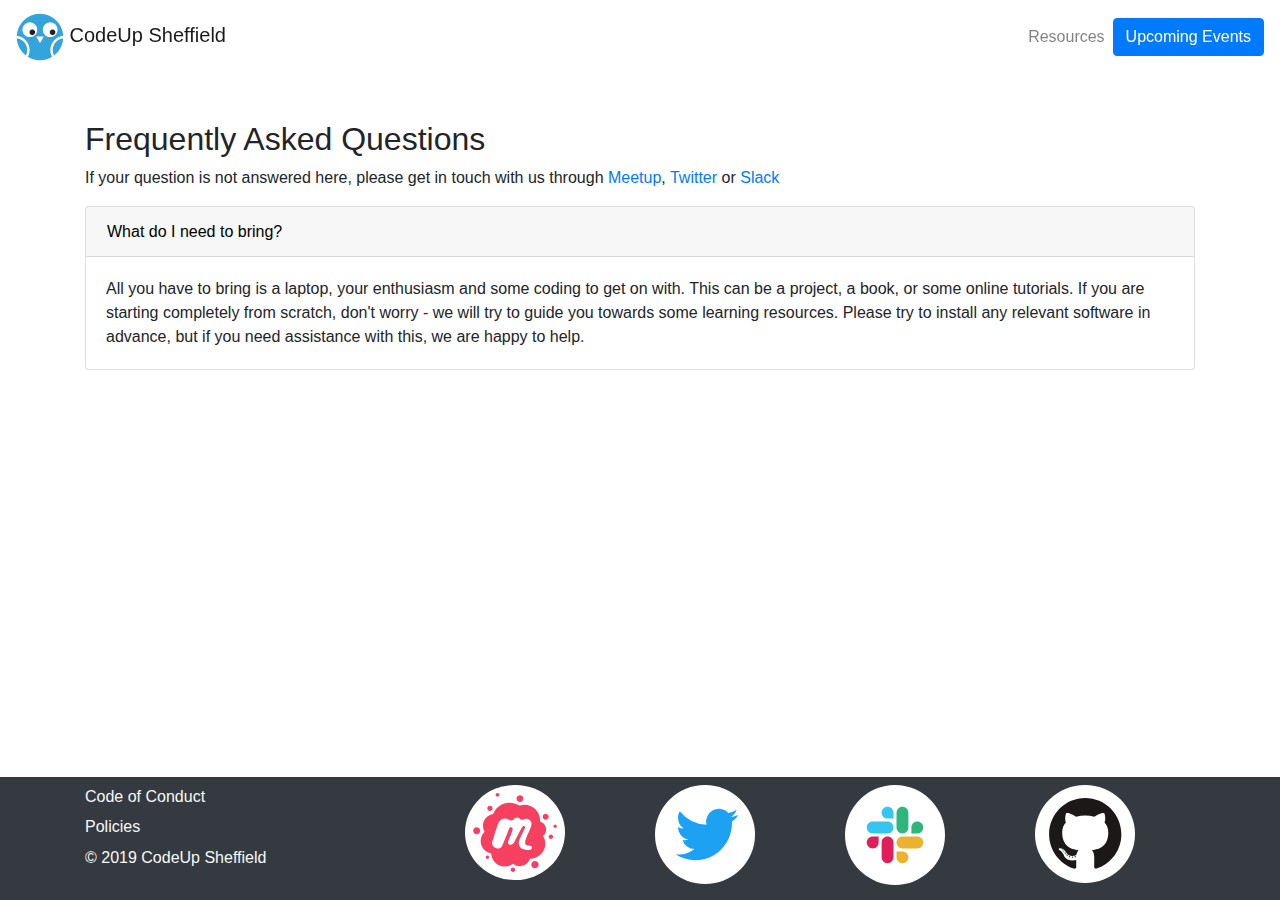
==== faq.html @ 79eec73c "Adds aria attrs to nav bar across website." ====
<!DOCTYPE html>
<html lang="en">
<head>
    <meta charset="UTF-8">
    <meta name="viewport" content="width=device-width, initial-scale=1.0">
    <meta http-equiv="X-UA-Compatible" content="ie=edge">
    <title>Welcome to CodeUp Sheffield</title>
    <link rel="stylesheet" href="https://cdnjs.cloudflare.com/ajax/libs/twitter-bootstrap/4.1.3/css/bootstrap.min.css">
    <link rel="stylesheet" href="css/custom.css">
    <script src="https://cdnjs.cloudflare.com/ajax/libs/jquery/3.3.1/jquery.slim.min.js"></script>
    <script src="https://cdnjs.cloudflare.com/ajax/libs/twitter-bootstrap/4.1.3/js/bootstrap.bundle.min.js"></script>
</head>
    <body class="d-flex flex-column">
        <nav class="navbar navbar-light navbar-expand-md fixed-top shadow-sm">
            <a class="navbar-brand" href="index.html"><img src="assets/cody-icon.png" alt="Cody the CodeUp Owl" /> CodeUp Sheffield</a>
            <button 
                class="navbar-toggler"
                data-toggle="collapse"
                data-target="#navbar-links"
                aria-controls="navbar-links"
                aria-expanded="false"
                aria-label="Toggle navigation">
                <span class="navbar-toggler-icon"></span>
            </button>
            <div id="navbar-links" class="collapse navbar-collapse">
                <ul class="navbar-nav ml-auto">
                    <li class="nav-item">
                        <a class="nav-link" href="resources.html">Resources</a>
                    </li>
                </ul>
                <div>
                    <a class="btn btn-primary shadow" href="https://www.meetup.com/CodeUp-Sheffield/events">Upcoming Events</a>
                </div>
            </div>
        </nav>
        <section id="hero"></section>
        <section id="content">
            <div class="container">
                <h2>Frequently Asked Questions</h2>
                <p>If your question is not answered here, please get in touch with us through <a href="https://www.meetup.com/CodeUp-Sheffield/events/">Meetup</a>, <a href="https://twitter.com/CodeUpSHF">Twitter</a> or <a href="https://codeupshf-slack.herokuapp.com/">Slack</a></p>
                <div id="accordion">
                    <div class="card">
                        <button class="card-header btn text-left">
                            What do I need to bring?
                        </button>
                        <div>
                            <div class="card-body">
                                All you have to bring is a laptop, your enthusiasm and some coding to get on with. This can be a project, a book, or some online tutorials. If you are starting completely from scratch, don't worry - we will try to guide you towards some learning resources. Please try to install any relevant software in advance, but if you need assistance with this, we are happy to help.
                            </div>
                        </div>
                    </div>
                </div>
            </div>
        </section>
        <footer class="bg-dark text-light pt-2 pb-2">
            <div class="container">
                <div class="row">
                    <ul class="col-12 col-md-4 list-unstyled">
                        <li><a class="text-light" href="https://github.com/CodeUpSHF/code-of-conduct">Code of Conduct</a></li>
                        <li><a class="text-light" href="https://github.com/CodeUpSHF/policies-and-protocols">Policies</a></li>
                        <li>&copy; 2019 CodeUp Sheffield</li>
                    </ul>
                    <div class="col-3 col-md-2">
                        <a href="https://www.meetup.com/CodeUp-Sheffield/">
                            <img class="social-link-img p-1" src="assets/meetup-logo.svg" alt="Meetup Logo" width="100%" />
                        </a>
                    </div>
                    <div class="col-3 col-md-2">
                        <a href="https://twitter.com/CodeUpSHF">
                            <img class="social-link-img p-1" src="assets/twitter-logo.svg" alt="Twitter Logo" width="100%" />
                        </a>
                    </div>
                    <div class="col-3 col-md-2">
                        <a href="https://codeupshf-slack.herokuapp.com/">
                            <img class="social-link-img p-1" src="assets/slack-logo.svg" alt="Slack Logo" width="100%" />
                        </a>
                    </div>
                    <div class="col-3 col-md-2">
                        <a href="https://github.com/CodeUpSHF">
                            <img class="social-link-img p-1" src="assets/github-logo.svg" alt="GitHub Logo" width="100%" />
                        </a>
                    </div>
                </div>
            </div>
        </footer>        
    </body>
</html>
---- css/custom.css ----
body {
    min-height: 100vh;
}

section {
    padding-top: 5px;
    padding-bottom: 5px;
    margin-top: 15px;
    margin-bottom: 15px;
}

#content {
    flex: 1 0 auto;
}

#hero {
    padding-top: 65px;
}

.social-link-img {
    background: white;
    border-radius: 50%;
    max-width: 100px;
}

footer.bg-dark {
    flex-shrink: none;
}

footer ul.list-unstyled li {
    margin-bottom: 0.4rem;
}
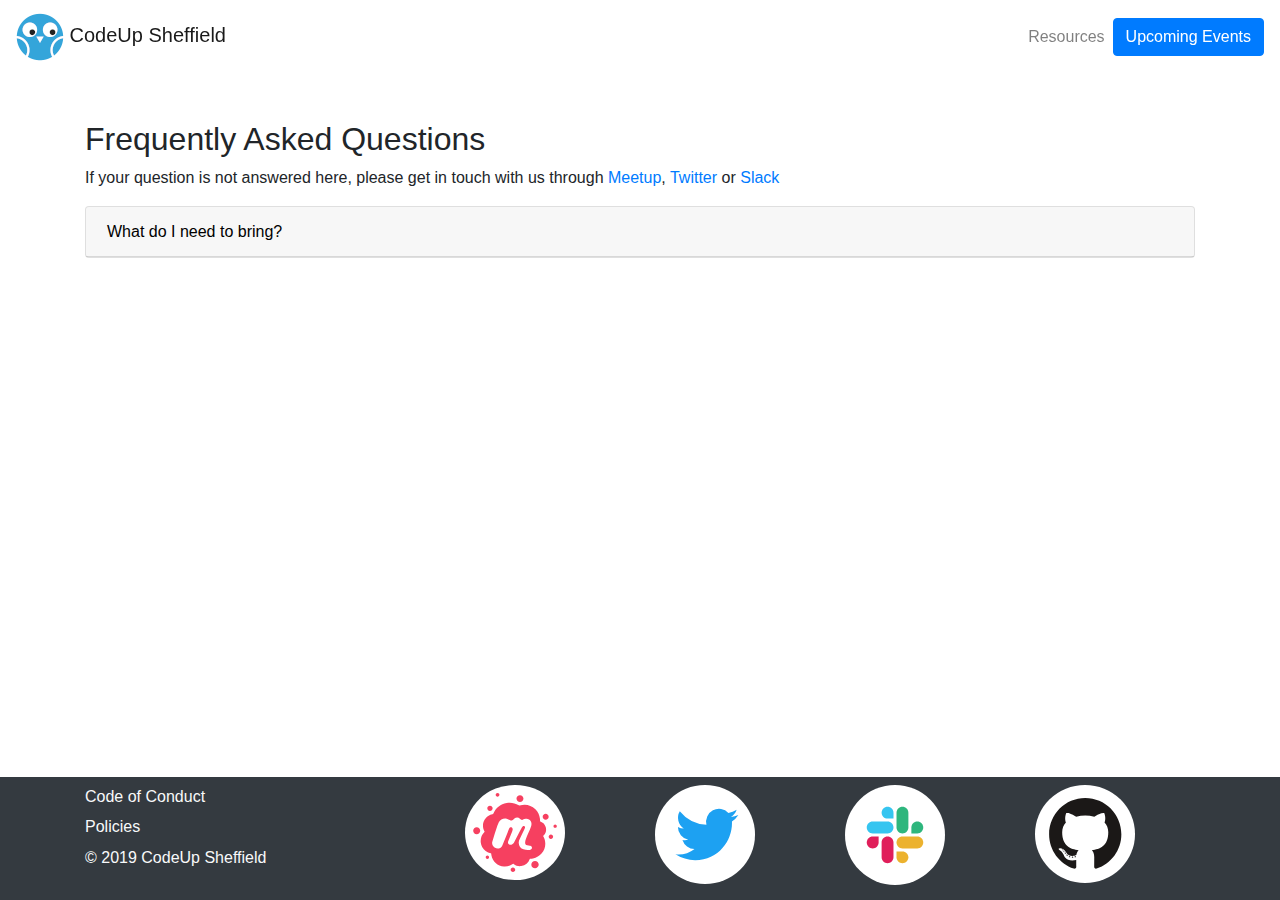
==== commit 99887c02: "Adds collapsing logic to question one." ====
--- a/faq.html
+++ b/faq.html
@@ -40,10 +40,14 @@
                 <p>If your question is not answered here, please get in touch with us through <a href="https://www.meetup.com/CodeUp-Sheffield/events/">Meetup</a>, <a href="https://twitter.com/CodeUpSHF">Twitter</a> or <a href="https://codeupshf-slack.herokuapp.com/">Slack</a></p>
                 <div id="accordion">
                     <div class="card">
-                        <button class="card-header btn text-left">
+                        <button
+                            class="card-header btn text-left"
+                            id="questionOne"
+                            data-toggle="collapse"
+                            data-target="#answerOne">
                             What do I need to bring?
                         </button>
-                        <div>
+                        <div id="answerOne" class="collapse" aria-labelledby="questionOne" data-parent="#accordion">
                             <div class="card-body">
                                 All you have to bring is a laptop, your enthusiasm and some coding to get on with. This can be a project, a book, or some online tutorials. If you are starting completely from scratch, don't worry - we will try to guide you towards some learning resources. Please try to install any relevant software in advance, but if you need assistance with this, we are happy to help.
                             </div>
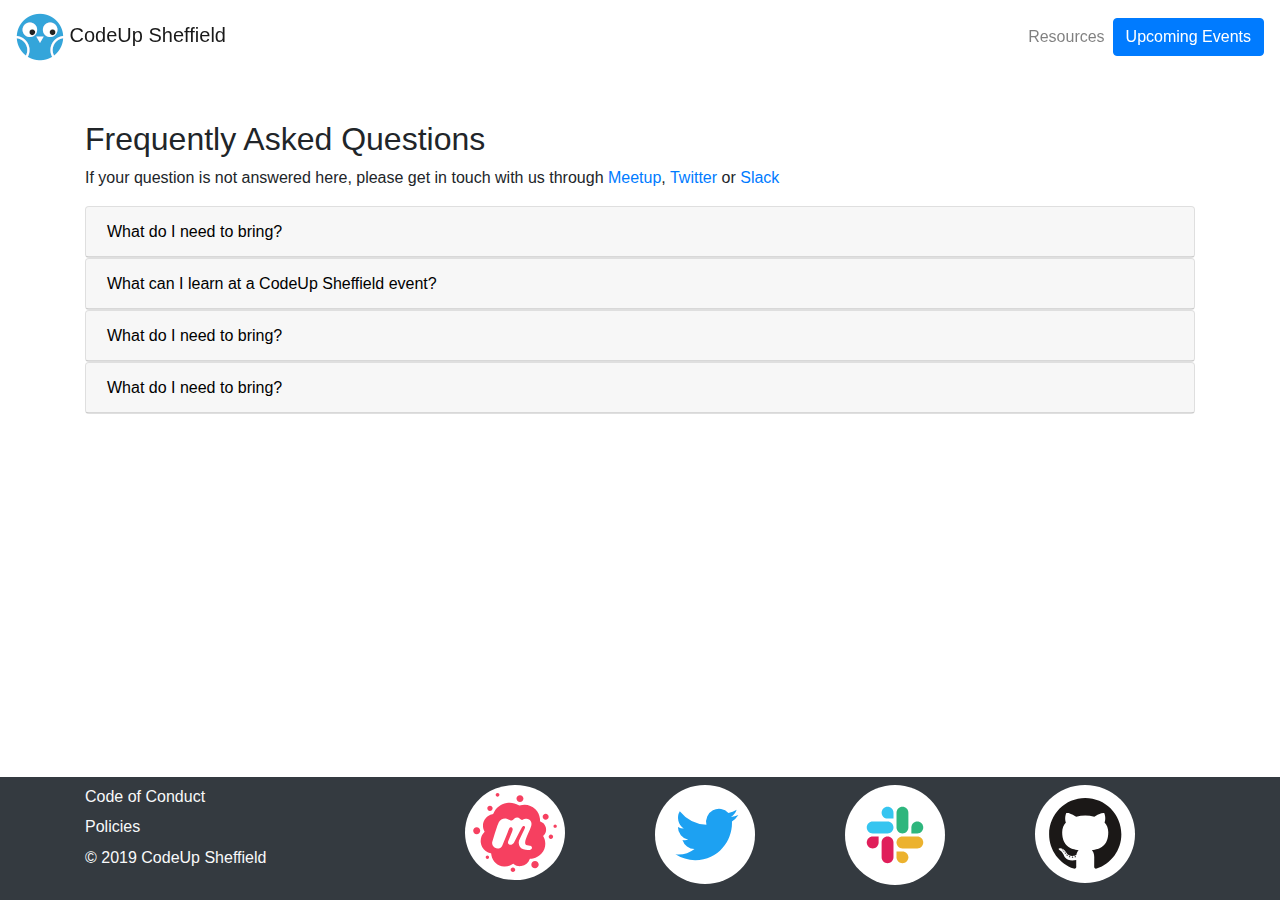
==== commit c276c465: "Makes all four q&a blocks functional." ====
--- a/faq.html
+++ b/faq.html
@@ -53,6 +53,48 @@
                             </div>
                         </div>
                     </div>
+                    <div class="card">
+                        <button
+                            class="card-header btn text-left"
+                            id="questionTwo"
+                            data-toggle="collapse"
+                            data-target="#answerTwo">
+                            What can I learn at a CodeUp Sheffield event?
+                        </button>
+                        <div id="answerTwo" class="collapse" aria-labelledby="questionTwo" data-parent="#accordion">
+                            <div class="card-body">
+                                Anything! We do not have a curriculum; CodeUp is more of a learning resource than a coding course. We sometimes run workshops, but otherwise our events are entirely learner-led. You bring along a project, a learning resource or just an interest in something related to coding, and one of our mentors will give you guidance. The combined experience of our members includes Python, JavaScript, Java, C#, Swift and more, so you are likely to find someone that can help you on your learning journey.
+                            </div>
+                        </div>
+                    </div>
+                    <div class="card">
+                        <button
+                            class="card-header btn text-left"
+                            id="questionThree"
+                            data-toggle="collapse"
+                            data-target="#answerThree">
+                            What do I need to bring?
+                        </button>
+                        <div id="answerThree" class="collapse" aria-labelledby="questionThree" data-parent="#accordion">
+                            <div class="card-body">
+                                All you have to bring is a laptop, your enthusiasm and some coding to get on with. This can be a project, a book, or some online tutorials. If you are starting completely from scratch, don't worry - we will try to guide you towards some learning resources. Please try to install any relevant software in advance, but if you need assistance with this, we are happy to help.
+                            </div>
+                        </div>
+                    </div>
+                    <div class="card">
+                        <button
+                            class="card-header btn text-left"
+                            id="questionFour"
+                            data-toggle="collapse"
+                            data-target="#answerFour">
+                            What do I need to bring?
+                        </button>
+                        <div id="answerFour" class="collapse" aria-labelledby="questionFour" data-parent="#accordion">
+                            <div class="card-body">
+                                All you have to bring is a laptop, your enthusiasm and some coding to get on with. This can be a project, a book, or some online tutorials. If you are starting completely from scratch, don't worry - we will try to guide you towards some learning resources. Please try to install any relevant software in advance, but if you need assistance with this, we are happy to help.
+                            </div>
+                        </div>
+                    </div>
                 </div>
             </div>
         </section>
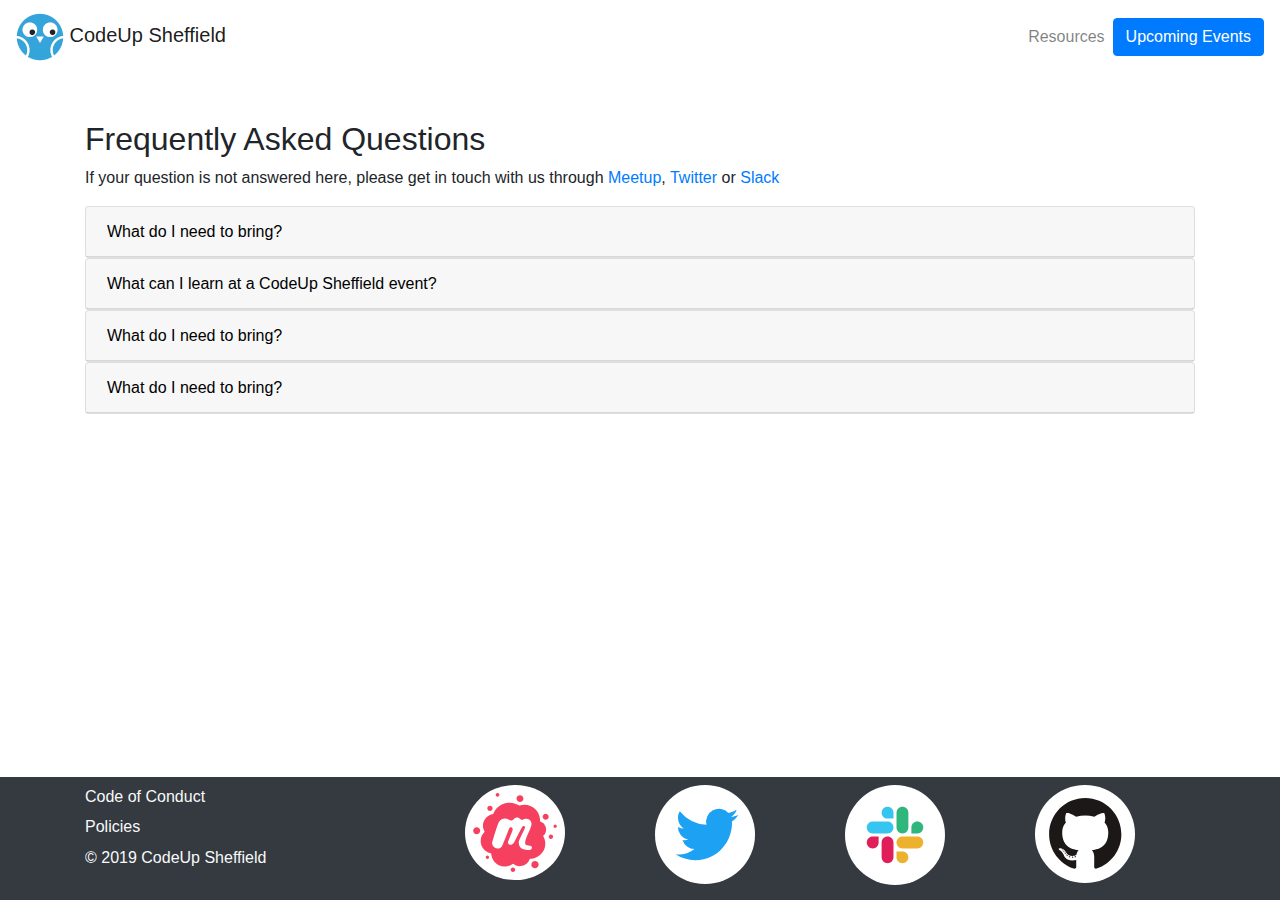
==== commit b3d189ac: "Makes navbar background white across faq and resources pages." ====
--- a/faq.html
+++ b/faq.html
@@ -11,7 +11,7 @@
     <script src="https://cdnjs.cloudflare.com/ajax/libs/twitter-bootstrap/4.1.3/js/bootstrap.bundle.min.js"></script>
 </head>
     <body class="d-flex flex-column">
-        <nav class="navbar navbar-light navbar-expand-md fixed-top shadow-sm">
+        <nav class="navbar navbar-light navbar-expand-md fixed-top shadow-sm bg-white">
             <a class="navbar-brand" href="index.html"><img src="assets/cody-icon.png" alt="Cody the CodeUp Owl" /> CodeUp Sheffield</a>
             <button 
                 class="navbar-toggler"
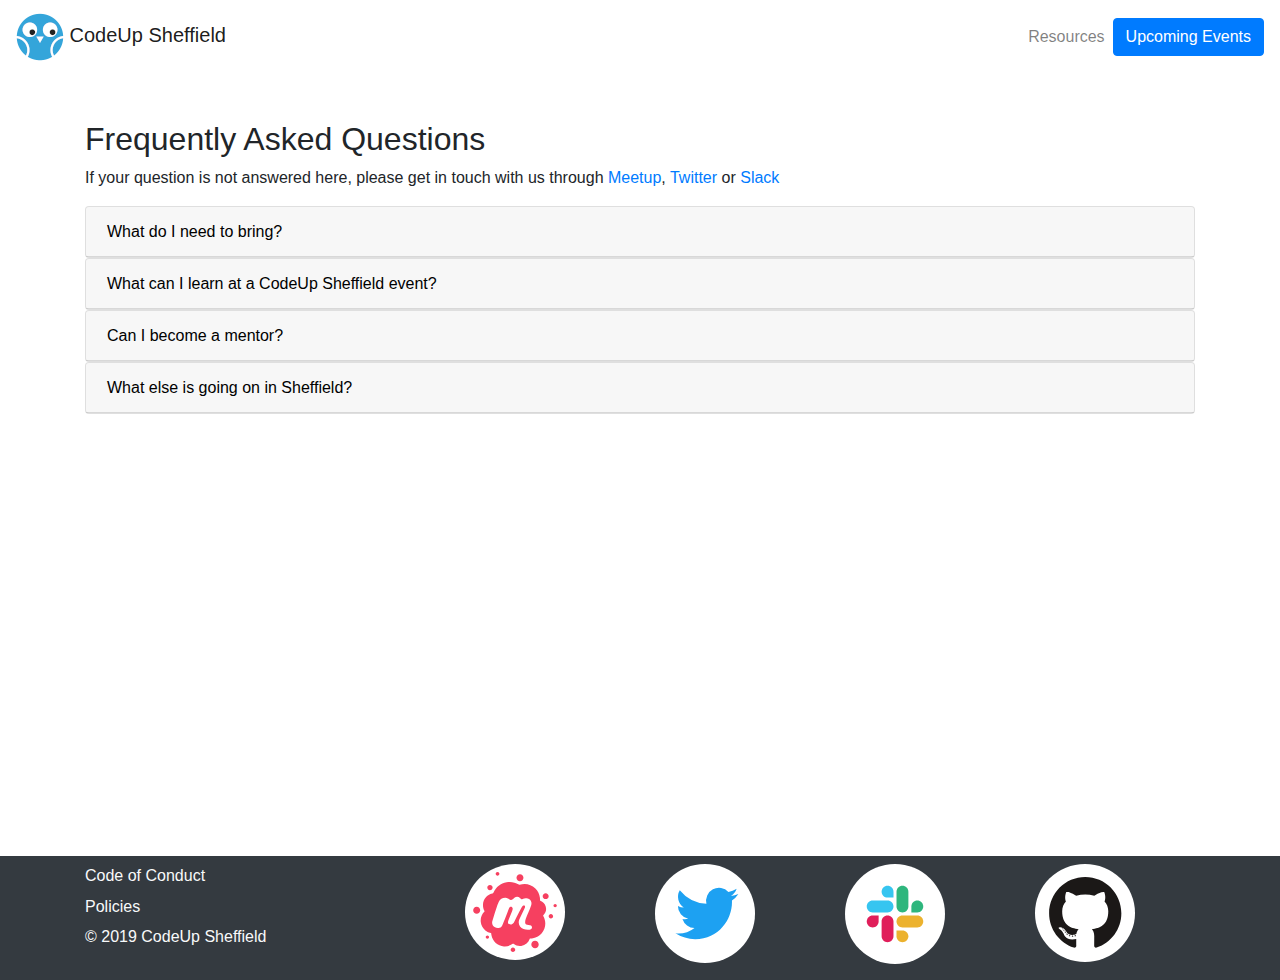
==== commit 8dbbb28b: "Inserts correct content into q&a blocks." ====
--- a/faq.html
+++ b/faq.html
@@ -47,10 +47,8 @@
                             data-target="#answerOne">
                             What do I need to bring?
                         </button>
-                        <div id="answerOne" class="collapse" aria-labelledby="questionOne" data-parent="#accordion">
-                            <div class="card-body">
-                                All you have to bring is a laptop, your enthusiasm and some coding to get on with. This can be a project, a book, or some online tutorials. If you are starting completely from scratch, don't worry - we will try to guide you towards some learning resources. Please try to install any relevant software in advance, but if you need assistance with this, we are happy to help.
-                            </div>
+                        <div id="answerOne" class="card-body collapse" aria-labelledby="questionOne" data-parent="#accordion">
+                            All you have to bring is a laptop, your enthusiasm and some coding to get on with. This can be a project, a book, or some online tutorials. If you are starting completely from scratch, don't worry - we will try to guide you towards some learning resources. Please try to install any relevant software in advance, but if you need assistance with this, we are happy to help.
                         </div>
                     </div>
                     <div class="card">
@@ -61,10 +59,8 @@
                             data-target="#answerTwo">
                             What can I learn at a CodeUp Sheffield event?
                         </button>
-                        <div id="answerTwo" class="collapse" aria-labelledby="questionTwo" data-parent="#accordion">
-                            <div class="card-body">
-                                Anything! We do not have a curriculum; CodeUp is more of a learning resource than a coding course. We sometimes run workshops, but otherwise our events are entirely learner-led. You bring along a project, a learning resource or just an interest in something related to coding, and one of our mentors will give you guidance. The combined experience of our members includes Python, JavaScript, Java, C#, Swift and more, so you are likely to find someone that can help you on your learning journey.
-                            </div>
+                        <div id="answerTwo" class="card-body collapse" aria-labelledby="questionTwo" data-parent="#accordion">
+                            Anything! We do not have a curriculum; CodeUp is more of a learning resource than a coding course. We sometimes run workshops, but otherwise our events are entirely learner-led. You bring along a project, a learning resource or just an interest in something related to coding, and one of our mentors will give you guidance. The combined experience of our members includes Python, JavaScript, Java, C#, Swift and more, so you are likely to find someone that can help you on your learning journey.
                         </div>
                     </div>
                     <div class="card">
@@ -73,12 +69,12 @@
                             id="questionThree"
                             data-toggle="collapse"
                             data-target="#answerThree">
-                            What do I need to bring?
+                            Can I become a mentor?
                         </button>
-                        <div id="answerThree" class="collapse" aria-labelledby="questionThree" data-parent="#accordion">
-                            <div class="card-body">
-                                All you have to bring is a laptop, your enthusiasm and some coding to get on with. This can be a project, a book, or some online tutorials. If you are starting completely from scratch, don't worry - we will try to guide you towards some learning resources. Please try to install any relevant software in advance, but if you need assistance with this, we are happy to help.
-                            </div>
+                        <div id="answerThree" class="card-body collapse" aria-labelledby="questionThree" data-parent="#accordion">
+                            <p>Absolutely! We keep the mentor/learner roles informal, as we believe that everyone has something to teach and something to learn. So, all you have to do to be a mentor is give guidance to someone who needs it.</p>
+                            <p>If you want to take it a step further, introduce yourself and tell us about your skillset in the -intros channel on Slack (you can sign up <a href="https://codeupshf-slack.herokuapp.com/" title="Signup page for CodeUp Sheffield's Slack workspace">here</a>), and we'll use that to match you up with compatible people.</p>
+                            <p>All you need to be a good mentor is patience, good communication skills and enthusiasm for coding.</p>
                         </div>
                     </div>
                     <div class="card">
@@ -87,12 +83,10 @@
                             id="questionFour"
                             data-toggle="collapse"
                             data-target="#answerFour">
-                            What do I need to bring?
+                            What else is going on in Sheffield?
                         </button>
-                        <div id="answerFour" class="collapse" aria-labelledby="questionFour" data-parent="#accordion">
-                            <div class="card-body">
-                                All you have to bring is a laptop, your enthusiasm and some coding to get on with. This can be a project, a book, or some online tutorials. If you are starting completely from scratch, don't worry - we will try to guide you towards some learning resources. Please try to install any relevant software in advance, but if you need assistance with this, we are happy to help.
-                            </div>
+                        <div id="answerFour" class="card-body collapse" aria-labelledby="questionFour" data-parent="#accordion">
+                            For more tech events in Sheffield, check out <a href="https://sheffieldgeeks.org.uk/" title="Sheffield Geeks">Sheffield Geeks</a> and <a href="https://sheffield.digital/events/" title="Sheffield Digital">Sheffield Digital</a>.
                         </div>
                     </div>
                 </div>
--- a/css/custom.css
+++ b/css/custom.css
@@ -17,6 +17,10 @@
     padding-top: 65px;
 }
 
+#accordion {
+    min-height: 70vh;
+}
+
 .social-link-img {
     background: white;
     border-radius: 50%;
